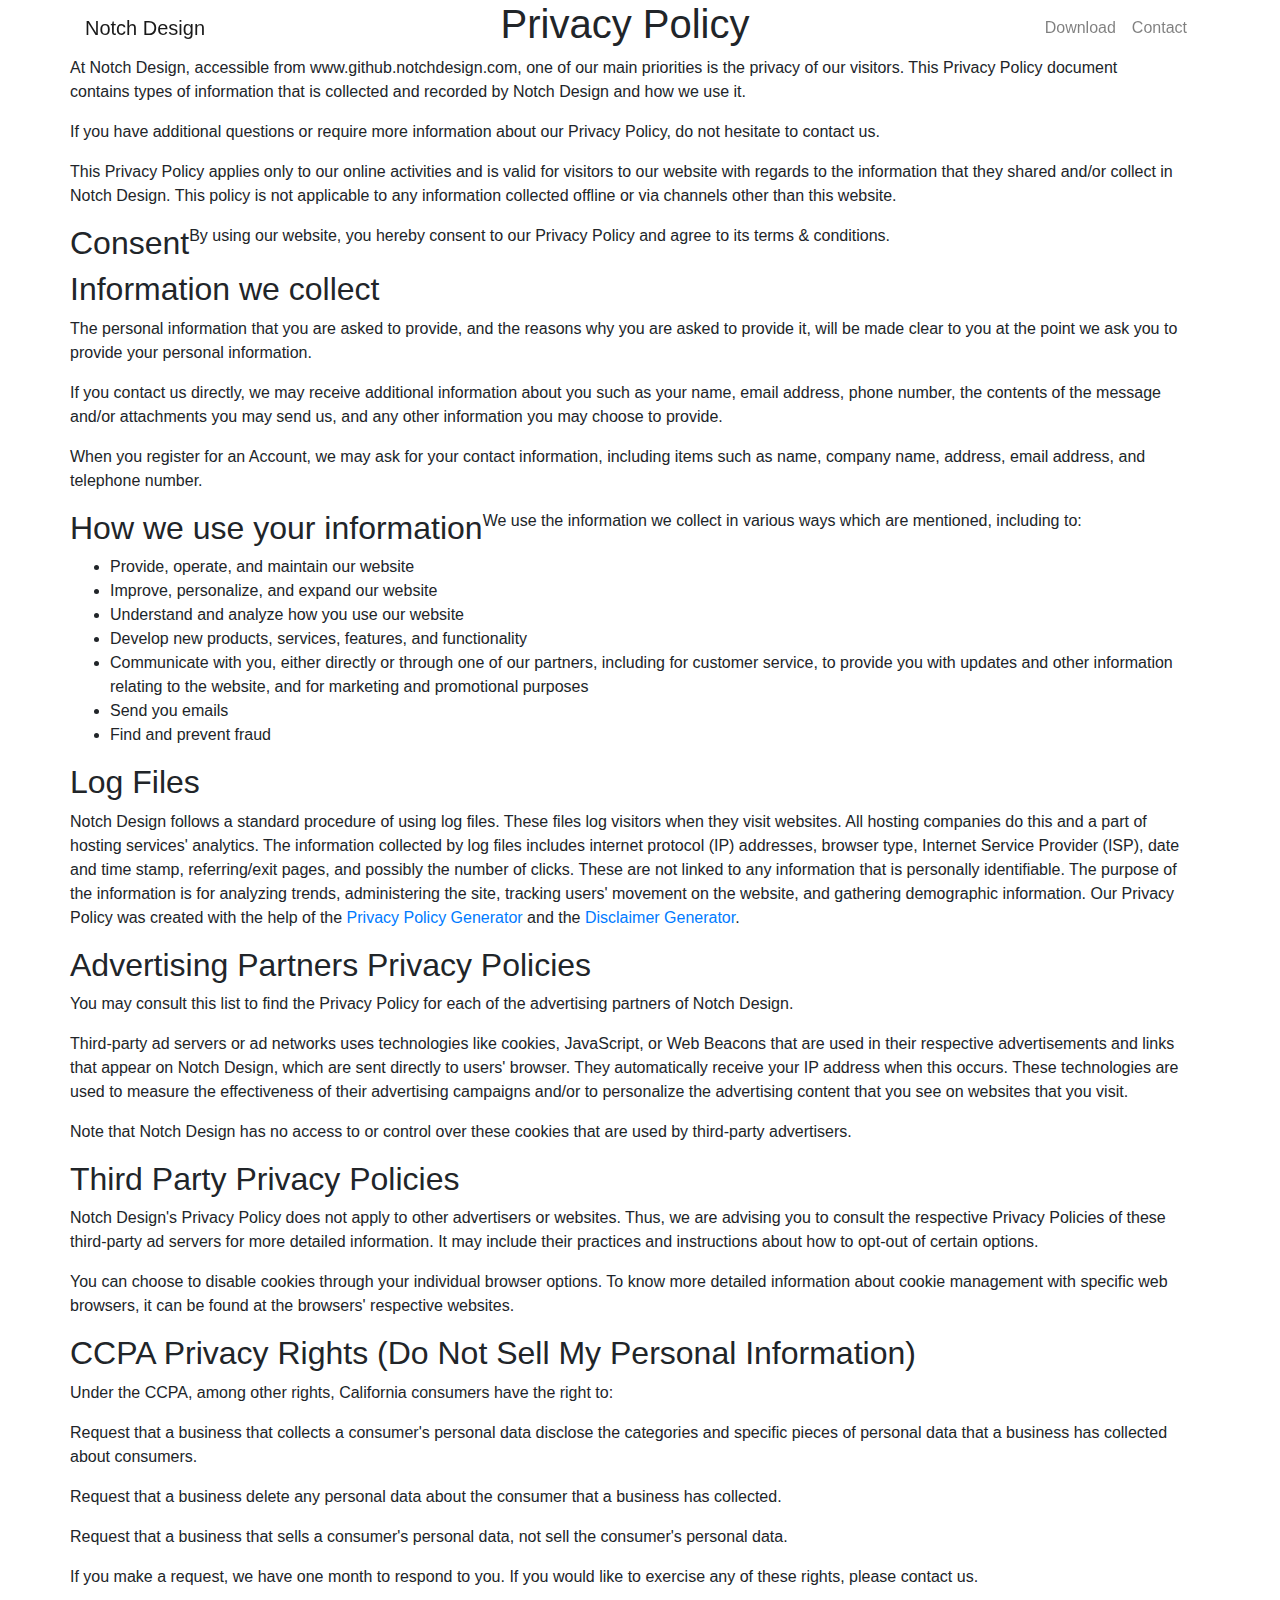
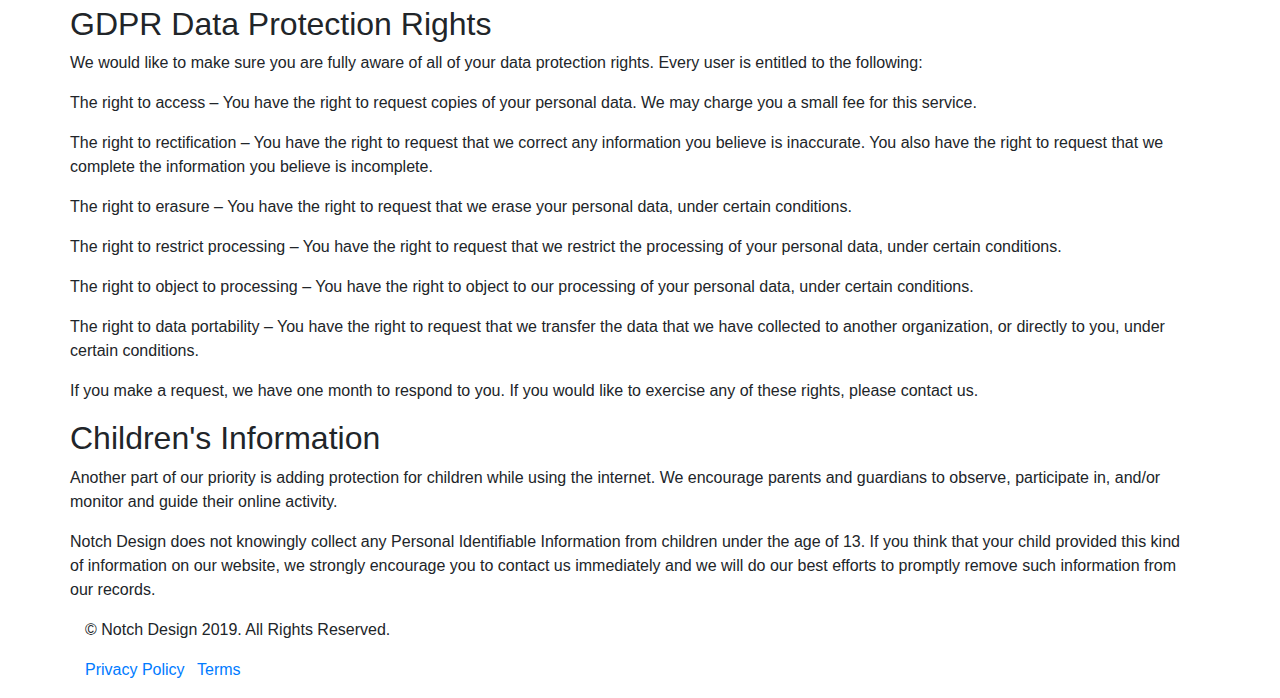
==== privacy.html @ 167519a0 "changed by live for update" ====
<!DOCTYPE html>
<html lang="en">
<head>
    <meta charset="UTF-8">
    <meta name="viewport" content="width=device-width, initial-scale=1.0">
    <title>Privacy Policy</title>
    <link href="vendor/bootstrap/css/bootstrap.min.css" rel="stylesheet">
    <link href="css/privacy.css" rel="stylesheet">
    <link rel="stylesheet" href="https://stackpath.bootstrapcdn.com/bootstrap/4.3.1/css/bootstrap.min.css" integrity="sha384-ggOyR0iXCbMQv3Xipma34MD+dH/1fQ784/j6cY/iJTQUOhcWr7x9JvoRxT2MZw1T" crossorigin="anonymous">
</head>
<body id="page-top">

    <header class="masthead">
        <div class="container-fluid d-flex justify-content-center policy-container row">
          <h1>Privacy Policy</h1>
          <div class="row container">
                
          <p>At Notch Design, accessible from www.github.notchdesign.com, one of our main priorities is the privacy of our visitors. This Privacy Policy document contains types of information that is collected and recorded by Notch Design and how we use it.</p>

          <p>If you have additional questions or require more information about our Privacy Policy, do not hesitate to contact us.</p>

          <p>This Privacy Policy applies only to our online activities and is valid for visitors to our website with regards to the information that they shared and/or collect in Notch Design. This policy is not applicable to any information collected offline or via channels other than this website.</p>
         
          <h2>Consent</h2>

          <p>By using our website, you hereby consent to our Privacy Policy and agree to its terms &amp; conditions. &nbsp;&nbsp;&nbsp;&nbsp;&nbsp;&nbsp;&nbsp;&nbsp;&nbsp;&nbsp;&nbsp;&nbsp;&nbsp;&nbsp;&nbsp;&nbsp;&nbsp;&nbsp;&nbsp;&nbsp;&nbsp;&nbsp;&nbsp;&nbsp;&nbsp;&nbsp;&nbsp;&nbsp;&nbsp;&nbsp;&nbsp;&nbsp;&nbsp;&nbsp;&nbsp;&nbsp;&nbsp;&nbsp;&nbsp;&nbsp;</p>

          <h2>Information we collect</h2>

          <p>The personal information that you are asked to provide, and the reasons why you are asked to provide it, will be made clear to you at the point we ask you to provide your personal information.</p>
          
          <p>If you contact us directly, we may receive additional information about you such as your name, email address, phone number, the contents of the message and/or attachments you may send us, and any other information you may choose to provide.</p>
          
          <p>When you register for an Account, we may ask for your contact information, including items such as name, company name, address, email address, and telephone number.</p>

          <h2>How we use your information</h2>

          <p>We use the information we collect in various ways which are mentioned, including to:</p>

          <ul>
          <li>Provide, operate, and maintain our website</li>
          <li>Improve, personalize, and expand our website</li>
          <li>Understand and analyze how you use our website</li>
          <li>Develop new products, services, features, and functionality</li>
          <li>Communicate with you, either directly or through one of our partners, including for customer service, to provide you with updates and other information relating to the website, and for marketing and promotional purposes</li>
          <li>Send you emails</li>
          <li>Find and prevent fraud</li>
          </ul>

          <h2>Log Files</h2>

          <p>Notch Design follows a standard procedure of using log files. These files log visitors when they visit websites. All hosting companies do this and a part of hosting services' analytics. The information collected by log files includes internet protocol (IP) addresses, browser type, Internet Service Provider (ISP), date and time stamp, referring/exit pages, and possibly the number of clicks. These are not linked to any information that is personally identifiable. The purpose of the information is for analyzing trends, administering the site, tracking users' movement on the website, and gathering demographic information. Our Privacy Policy was created with the help of the <a href="https://www.privacypolicygenerator.info">Privacy Policy Generator</a> and the <a href="https://www.disclaimergenerator.org/">Disclaimer Generator</a>.</p>

          <h2>Advertising Partners Privacy Policies</h2>

          <P>You may consult this list to find the Privacy Policy for each of the advertising partners of Notch Design.</p>

          <p>Third-party ad servers or ad networks uses technologies like cookies, JavaScript, or Web Beacons that are used in their respective advertisements and links that appear on Notch Design, which are sent directly to users' browser. They automatically receive your IP address when this occurs. These technologies are used to measure the effectiveness of their advertising campaigns and/or to personalize the advertising content that you see on websites that you visit.</p>

          <p>Note that Notch Design has no access to or control over these cookies that are used by third-party advertisers.</p>

          <h2>Third Party Privacy Policies</h2>

          <p>Notch Design's Privacy Policy does not apply to other advertisers or websites. Thus, we are advising you to consult the respective Privacy Policies of these third-party ad servers for more detailed information. It may include their practices and instructions about how to opt-out of certain options. </p>

          <p>You can choose to disable cookies through your individual browser options. To know more detailed information about cookie management with specific web browsers, it can be found at the browsers' respective websites.</p>

          <h2>CCPA Privacy Rights (Do Not Sell My Personal Information)</h2>

          <p>Under the CCPA, among other rights, California consumers have the right to:</p>
          <p>Request that a business that collects a consumer's personal data disclose the categories and specific pieces of personal data that a business has collected about consumers.</p>
          <p>Request that a business delete any personal data about the consumer that a business has collected.</p>
          <p>Request that a business that sells a consumer's personal data, not sell the consumer's personal data.</p>
          <p>If you make a request, we have one month to respond to you. If you would like to exercise any of these rights, please contact us.</p>

          <h2>GDPR Data Protection Rights</h2>

          <p>We would like to make sure you are fully aware of all of your data protection rights. Every user is entitled to the following:</p>
          <p>The right to access – You have the right to request copies of your personal data. We may charge you a small fee for this service.</p>
          <p>The right to rectification – You have the right to request that we correct any information you believe is inaccurate. You also have the right to request that we complete the information you believe is incomplete.</p>
          <p>The right to erasure – You have the right to request that we erase your personal data, under certain conditions.</p>
          <p>The right to restrict processing – You have the right to request that we restrict the processing of your personal data, under certain conditions.</p>
          <p>The right to object to processing – You have the right to object to our processing of your personal data, under certain conditions.</p>
          <p>The right to data portability – You have the right to request that we transfer the data that we have collected to another organization, or directly to you, under certain conditions.</p>
          <p>If you make a request, we have one month to respond to you. If you would like to exercise any of these rights, please contact us.</p>

          <h2>Children's Information</h2>

          <p>Another part of our priority is adding protection for children while using the internet. We encourage parents and guardians to observe, participate in, and/or monitor and guide their online activity.</p>

          <p>Notch Design does not knowingly collect any Personal Identifiable Information from children under the age of 13. If you think that your child provided this kind of information on our website, we strongly encourage you to contact us immediately and we will do our best efforts to promptly remove such information from our records.</p>
        </div>
        </div>
      </header>

    <nav class="navbar navbar-expand-lg navbar-light fixed-top" id="mainNav">
        <div class="container">
          <a class="navbar-brand js-scroll-trigger" href="index.html">Notch Design</a>
          <button class="navbar-toggler navbar-toggler-right" type="button" data-toggle="collapse" data-target="#navbarResponsive" aria-controls="navbarResponsive" aria-expanded="false" aria-label="Toggle navigation">
            Menu
            <i class="fas fa-bars"></i>
          </button>
          <div class="collapse navbar-collapse" id="navbarResponsive">
            <ul class="navbar-nav ml-auto">
              <li class="nav-item">
                <a class="nav-link js-scroll-trigger" href="https://play.google.com/store/apps/details?id=com.design.notch.notchdesign">Download</a>
              </li>
              <li class="nav-item">
                <a class="nav-link js-scroll-trigger" href="mailto: contact.bigdreamsteam@gmail.com">Contact</a>
              </li>
            </ul>
          </div>
        </div>
      </nav>
    
    <footer>
        <div class="container">
          <p>&copy; Notch Design 2019. All Rights Reserved.</p>
          <ul class="list-inline">
            <li class="list-inline-item">
              <a href="privacy.html">Privacy Policy</a>
            </li>
            <li class="list-inline-item">
              <a href="terms.html">Terms</a>
            </li>
            <!-- <li class="list-inline-item">
              <a href="#">FAQ</a>
            </li> -->
          </ul>
        </div>
      </footer>

        <!-- Bootstrap core JavaScript -->
  <script src="vendor/jquery/jquery.min.js"></script>
  <script src="vendor/bootstrap/js/bootstrap.bundle.min.js"></script>

  <!-- Plugin JavaScript -->
  <script src="vendor/jquery-easing/jquery.easing.min.js"></script>

  <!-- Custom scripts for this template -->
  <script src="js/new-age.min.js"></script>

</body>
</html>
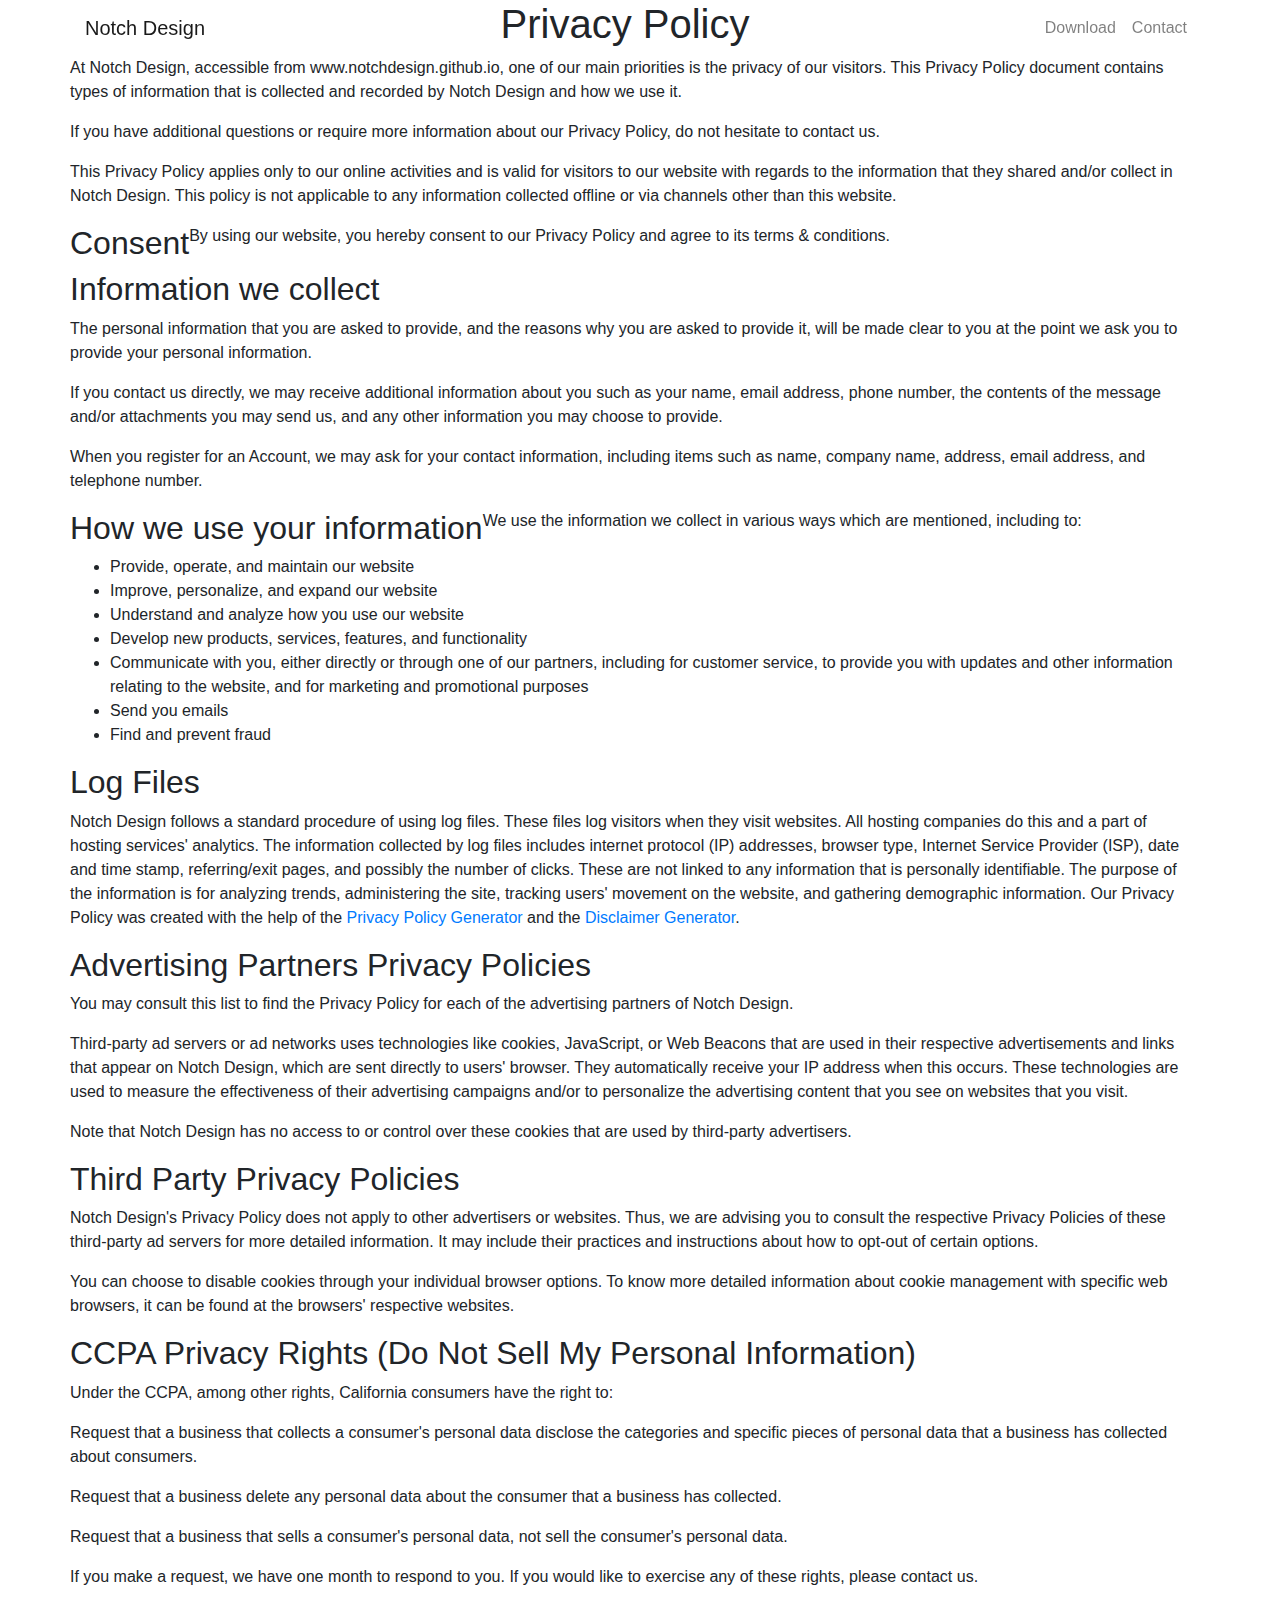
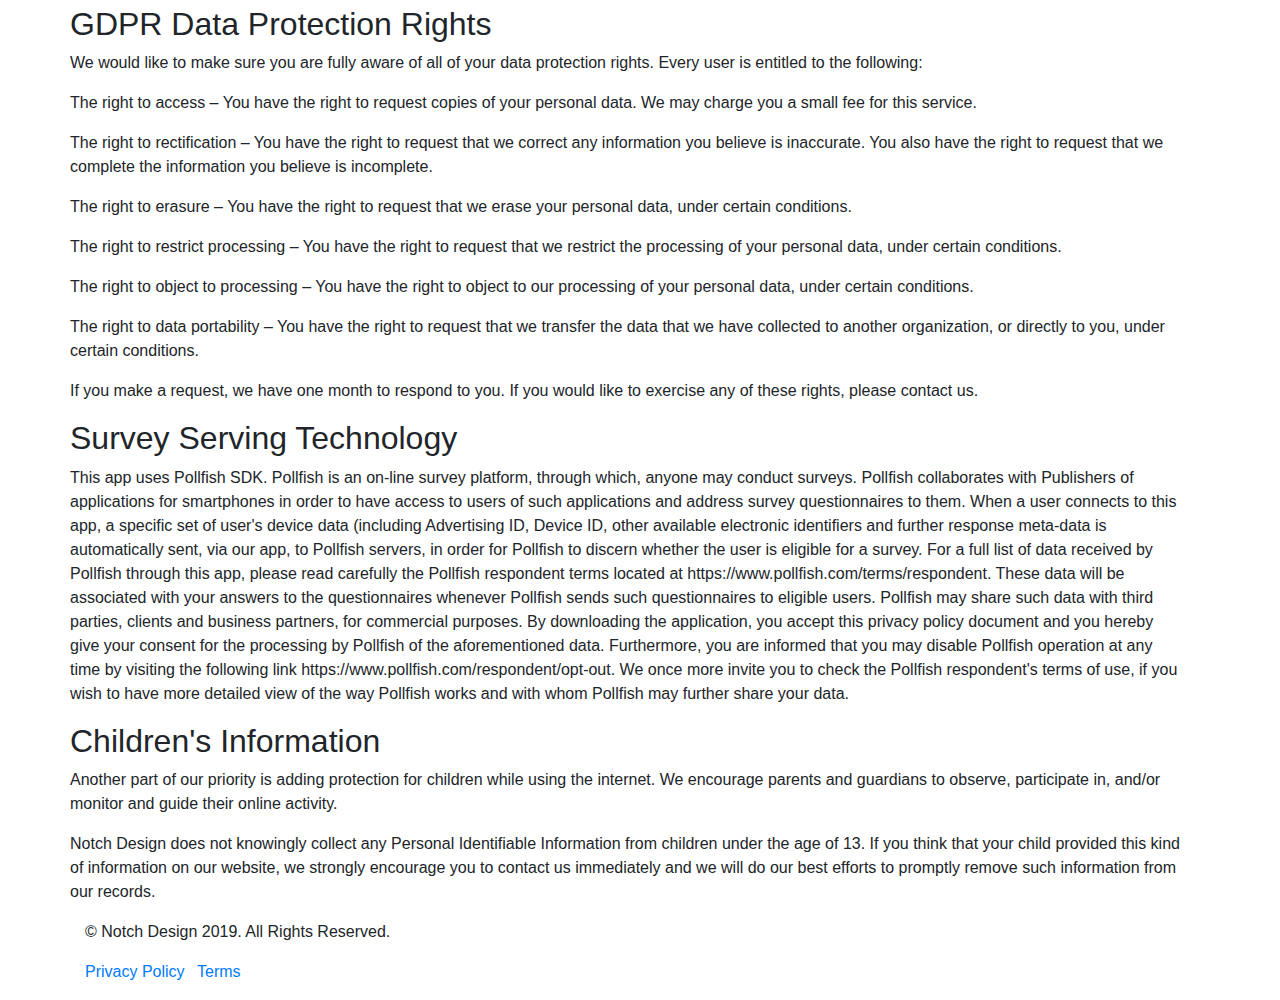
==== commit aa2b209d: "pollfish update" ====
--- a/privacy.html
+++ b/privacy.html
@@ -15,7 +15,7 @@
           <h1>Privacy Policy</h1>
           <div class="row container">
                 
-          <p>At Notch Design, accessible from www.github.notchdesign.com, one of our main priorities is the privacy of our visitors. This Privacy Policy document contains types of information that is collected and recorded by Notch Design and how we use it.</p>
+          <p>At Notch Design, accessible from www.notchdesign.github.io, one of our main priorities is the privacy of our visitors. This Privacy Policy document contains types of information that is collected and recorded by Notch Design and how we use it.</p>
 
           <p>If you have additional questions or require more information about our Privacy Policy, do not hesitate to contact us.</p>
 
@@ -84,6 +84,10 @@
           <p>The right to data portability – You have the right to request that we transfer the data that we have collected to another organization, or directly to you, under certain conditions.</p>
           <p>If you make a request, we have one month to respond to you. If you would like to exercise any of these rights, please contact us.</p>
 
+          <h2>Survey Serving Technology</h2>
+
+          <p>This app uses Pollfish SDK. Pollfish is an on-line survey platform, through which, anyone may conduct surveys. Pollfish collaborates with Publishers of applications for smartphones in order to have access to users of such applications and address survey questionnaires to them. When a user connects to this app, a specific set of user's device data (including Advertising ID, Device ID, other available electronic identifiers and further response meta-data is automatically sent, via our app, to Pollfish servers, in order for Pollfish to discern whether the user is eligible for a survey. For a full list of data received by Pollfish through this app, please read carefully the Pollfish respondent terms located at https://www.pollfish.com/terms/respondent. These data will be associated with your answers to the questionnaires whenever Pollfish sends such questionnaires to eligible users. Pollfish may share such data with third parties, clients and business partners, for commercial purposes. By downloading the application, you accept this privacy policy document and you hereby give your consent for the processing by Pollfish of the aforementioned data. Furthermore, you are informed that you may disable Pollfish operation at any time by visiting the following link https://www.pollfish.com/respondent/opt-out. We once more invite you to check the Pollfish respondent's terms of use, if you wish to have more detailed view of the way Pollfish works and with whom Pollfish may further share your data.</p>
+              
           <h2>Children's Information</h2>
 
           <p>Another part of our priority is adding protection for children while using the internet. We encourage parents and guardians to observe, participate in, and/or monitor and guide their online activity.</p>
@@ -141,4 +145,4 @@
   <script src="js/new-age.min.js"></script>
 
 </body>
-</html>+</html>
